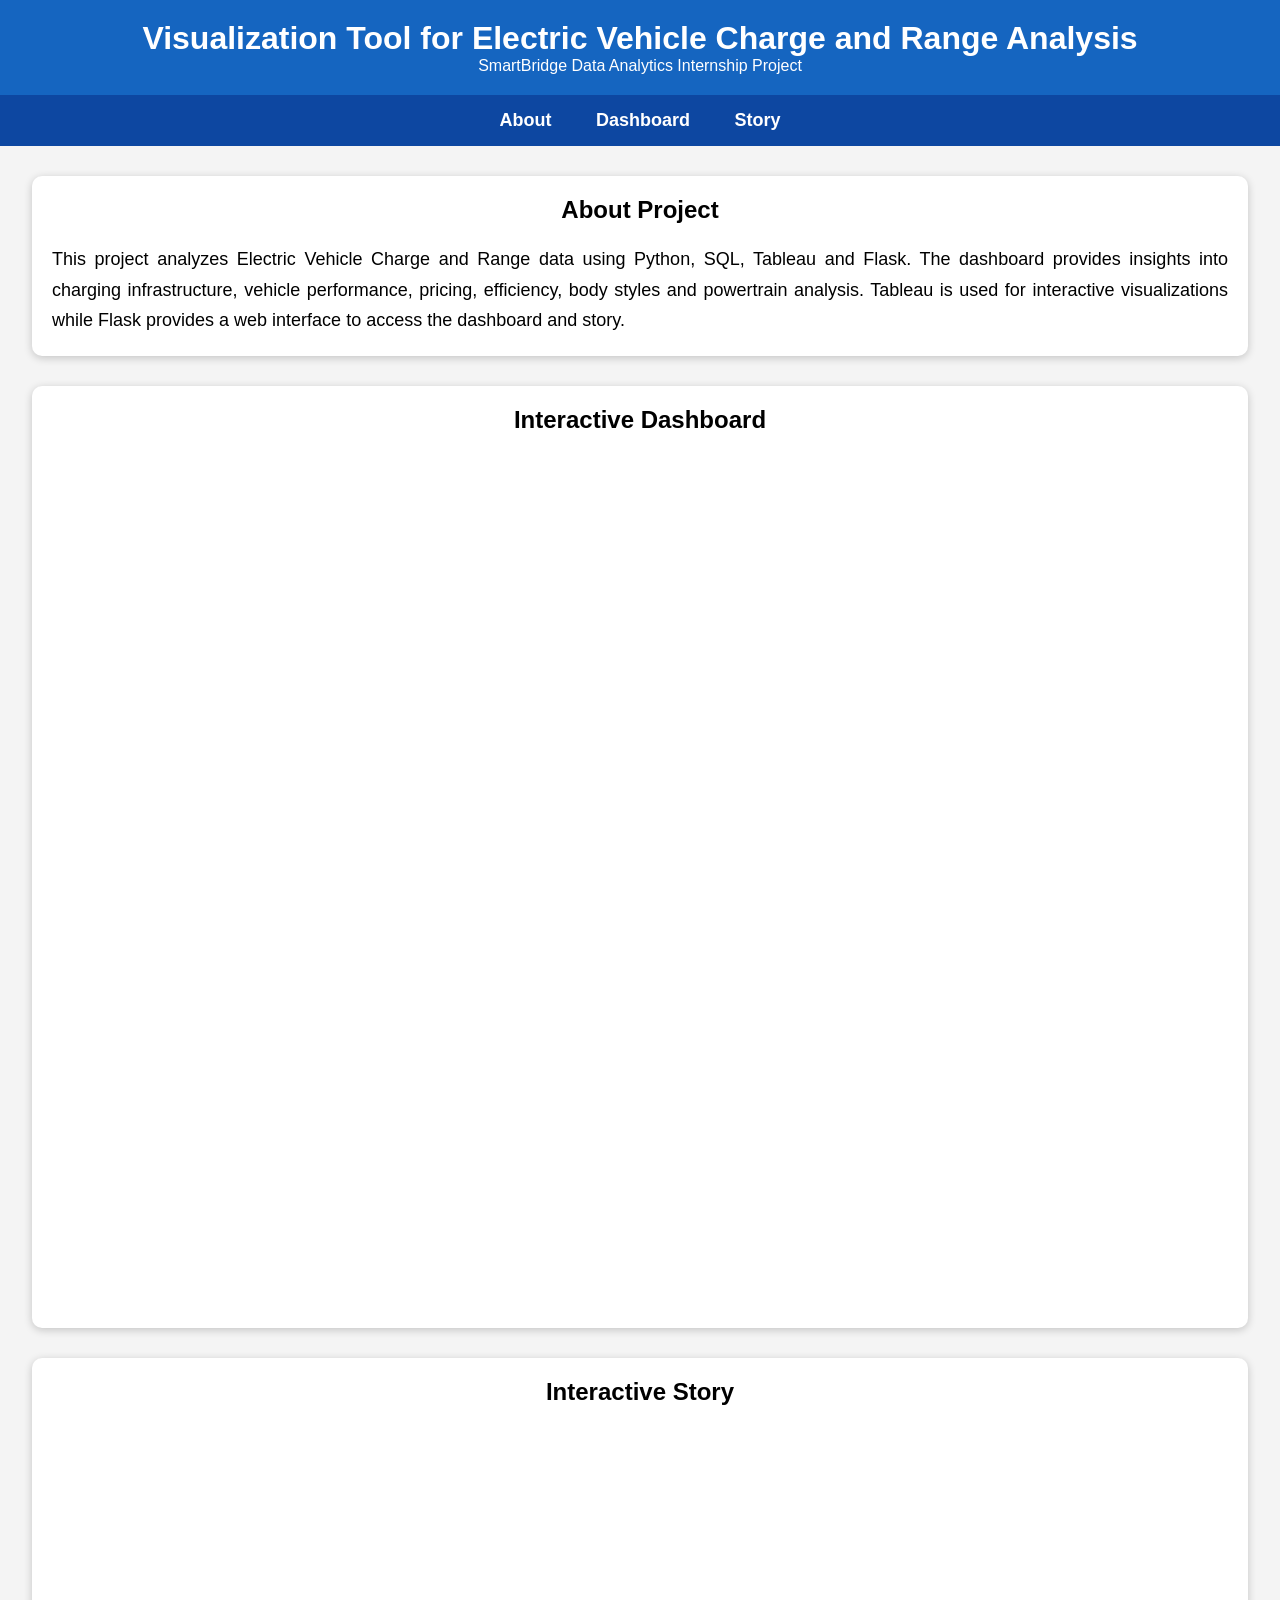
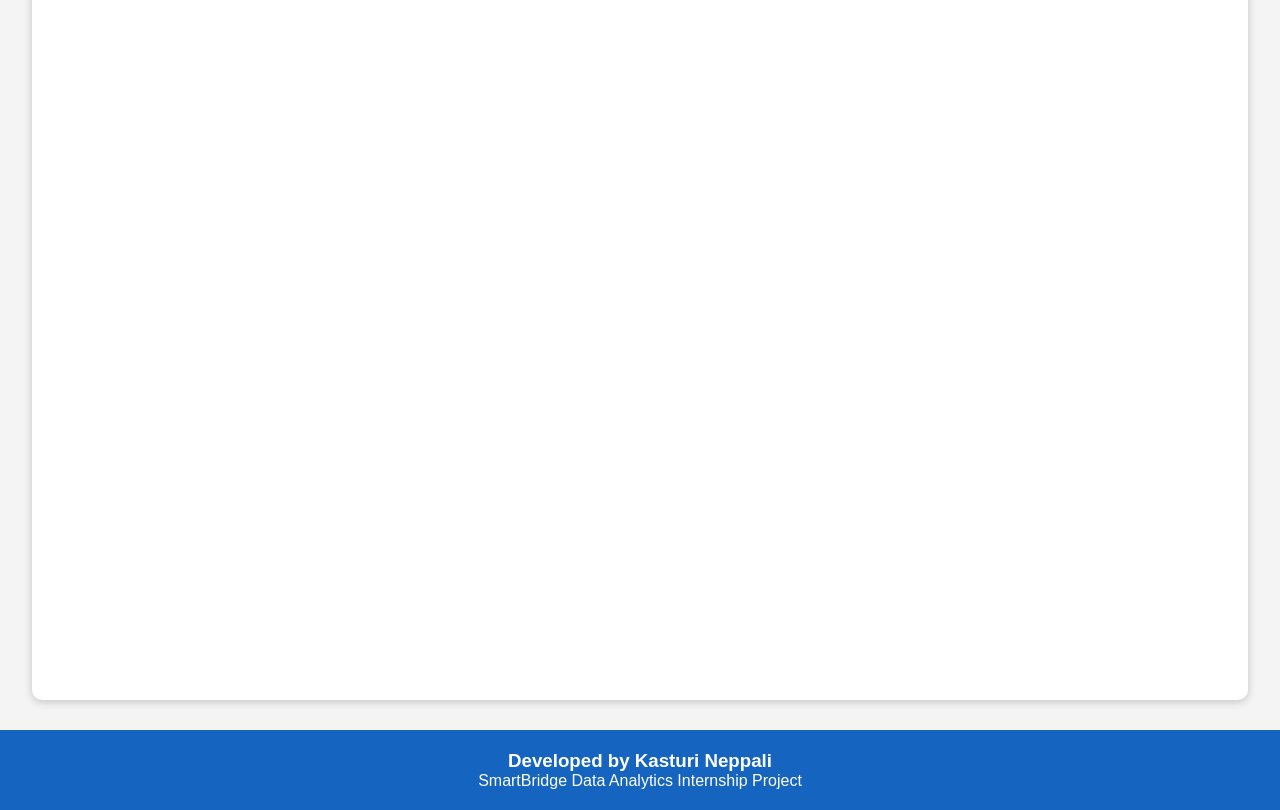
==== flask/templates/index.html @ 411b295a "Initial commit - EV Charge and Range Analysis Project" ====
<!DOCTYPE html>
<html lang="en">
<head>
<meta charset="UTF-8">
<meta name="viewport" content="width=device-width, initial-scale=1.0">
<title>Visualization Tool for Electric Vehicle Charge and Range Analysis</title>

<style>

*{
    margin:0;
    padding:0;
    box-sizing:border-box;
}

body{
    font-family:Arial,sans-serif;
    background:#f4f4f4;
}

header{
    background:#1565C0;
    color:white;
    padding:20px;
    text-align:center;
}

nav{
    background:#0D47A1;
    padding:15px;
    text-align:center;
}

nav a{
    color:white;
    text-decoration:none;
    margin:20px;
    font-size:18px;
    font-weight:bold;
}

section{
    width:95%;
    margin:30px auto;
    background:white;
    padding:20px;
    border-radius:10px;
    box-shadow:0px 2px 8px rgba(0,0,0,0.2);
}

h2{
    text-align:center;
    margin-bottom:20px;
}

iframe{
    width:100%;
    height:850px;
    border:none;
}

footer{
    background:#1565C0;
    color:white;
    text-align:center;
    padding:20px;
    margin-top:20px;
}

</style>

</head>

<body>

<header>

<h1>Visualization Tool for Electric Vehicle Charge and Range Analysis</h1>

<p>SmartBridge Data Analytics Internship Project</p>

</header>

<nav>

<a href="#about">About</a>
<a href="#dashboard">Dashboard</a>
<a href="#story">Story</a>

</nav>

<section id="about">

<h2>About Project</h2>

<p style="text-align:justify;font-size:18px;line-height:1.7">

This project analyzes Electric Vehicle Charge and Range data using Python, SQL, Tableau and Flask.
The dashboard provides insights into charging infrastructure, vehicle performance, pricing,
efficiency, body styles and powertrain analysis. Tableau is used for interactive visualizations
while Flask provides a web interface to access the dashboard and story.

</p>

</section>

<section id="dashboard">

<h2>Interactive Dashboard</h2>

<iframe
src="https://public.tableau.com/views/EV_Charge_and_Range_Analysis/Dashboard3?:showVizHome=no&:embed=true">
</iframe>

</section>

<section id="story">

<h2>Interactive Story</h2>

<iframe
src="https://public.tableau.com/views/EV_Charge_and_Range_Analysis/StoryofElectricCarsinIndia?:showVizHome=no&:embed=true">
</iframe>

</section>

<footer>

<h3>Developed by Kasturi Neppali</h3>

<p>SmartBridge Data Analytics Internship Project</p>

</footer>

</body>

</html>
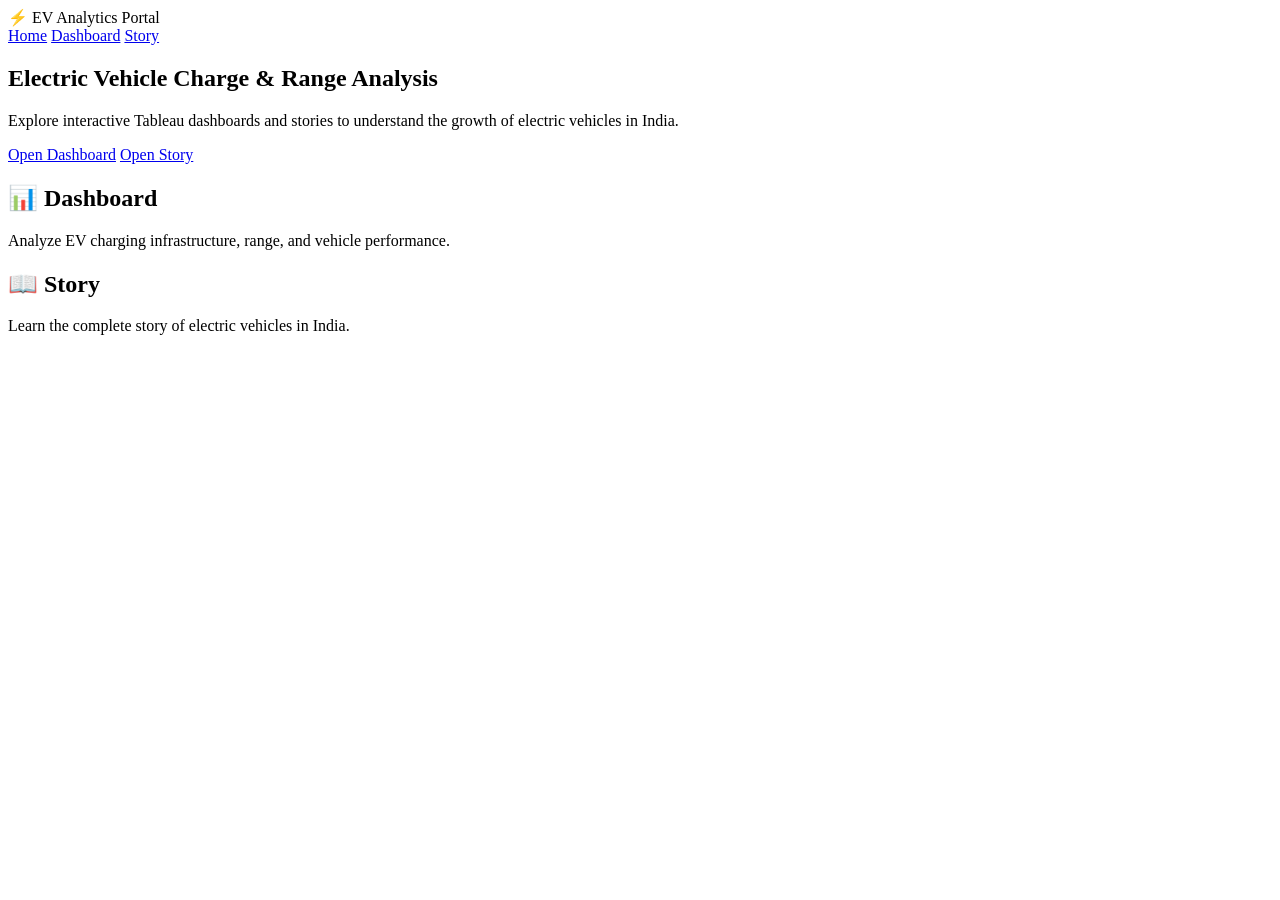
==== commit 44c01752: "Revamp index.html for EV Analytics Portal Updated the HTML structure and content for the EV Analytic" ====
--- a/flask/templates/index.html
+++ b/flask/templates/index.html
@@ -1,137 +1,58 @@
 <!DOCTYPE html>
 <html lang="en">
 <head>
-<meta charset="UTF-8">
-<meta name="viewport" content="width=device-width, initial-scale=1.0">
-<title>Visualization Tool for Electric Vehicle Charge and Range Analysis</title>
-
-<style>
-
-*{
-    margin:0;
-    padding:0;
-    box-sizing:border-box;
-}
-
-body{
-    font-family:Arial,sans-serif;
-    background:#f4f4f4;
-}
-
-header{
-    background:#1565C0;
-    color:white;
-    padding:20px;
-    text-align:center;
-}
-
-nav{
-    background:#0D47A1;
-    padding:15px;
-    text-align:center;
-}
-
-nav a{
-    color:white;
-    text-decoration:none;
-    margin:20px;
-    font-size:18px;
-    font-weight:bold;
-}
-
-section{
-    width:95%;
-    margin:30px auto;
-    background:white;
-    padding:20px;
-    border-radius:10px;
-    box-shadow:0px 2px 8px rgba(0,0,0,0.2);
-}
-
-h2{
-    text-align:center;
-    margin-bottom:20px;
-}
-
-iframe{
-    width:100%;
-    height:850px;
-    border:none;
-}
-
-footer{
-    background:#1565C0;
-    color:white;
-    text-align:center;
-    padding:20px;
-    margin-top:20px;
-}
-
-</style>
-
+    <meta charset="UTF-8">
+    <meta name="viewport" content="width=device-width, initial-scale=1.0">
+    <title>EV Analytics Portal</title>
+    <link rel="stylesheet" href="{{ url_for('static', filename='style.css') }}">
 </head>
-
 <body>
 
-<header>
+    <nav class="navbar">
+        <div class="logo">⚡ EV Analytics Portal</div>
 
-<h1>Visualization Tool for Electric Vehicle Charge and Range Analysis</h1>
+        <div class="links">
+            <a href="/">Home</a>
+            <a href="/dashboard">Dashboard</a>
+            <a href="/story">Story</a>
+        </div>
+    </nav>
 
-<p>SmartBridge Data Analytics Internship Project</p>
+    <section class="hero">
+        <h1>Electric Vehicle Charge & Range Analysis</h1>
 
-</header>
+        <p>
+            Explore interactive Tableau dashboards and stories to understand
+            the growth of electric vehicles in India.
+        </p>
 
-<nav>
+        <div class="buttons">
+            <a class="btn" href="/dashboard">Open Dashboard</a>
 
-<a href="#about">About</a>
-<a href="#dashboard">Dashboard</a>
-<a href="#story">Story</a>
+            <a class="btn secondary" href="/story">Open Story</a>
+        </div>
+    </section>
 
-</nav>
+    <section class="cards">
 
-<section id="about">
+        <div class="card">
+            <h2>📊 Dashboard</h2>
 
-<h2>About Project</h2>
+            <p>
+                Analyze EV charging infrastructure, range, and vehicle
+                performance.
+            </p>
+        </div>
 
-<p style="text-align:justify;font-size:18px;line-height:1.7">
+        <div class="card">
+            <h2>📖 Story</h2>
 
-This project analyzes Electric Vehicle Charge and Range data using Python, SQL, Tableau and Flask.
-The dashboard provides insights into charging infrastructure, vehicle performance, pricing,
-efficiency, body styles and powertrain analysis. Tableau is used for interactive visualizations
-while Flask provides a web interface to access the dashboard and story.
+            <p>
+                Learn the complete story of electric vehicles in India.
+            </p>
+        </div>
 
-</p>
-
-</section>
-
-<section id="dashboard">
-
-<h2>Interactive Dashboard</h2>
-
-<iframe
-src="https://public.tableau.com/views/EV_Charge_and_Range_Analysis/Dashboard3?:showVizHome=no&:embed=true">
-</iframe>
-
-</section>
-
-<section id="story">
-
-<h2>Interactive Story</h2>
-
-<iframe
-src="https://public.tableau.com/views/EV_Charge_and_Range_Analysis/StoryofElectricCarsinIndia?:showVizHome=no&:embed=true">
-</iframe>
-
-</section>
-
-<footer>
-
-<h3>Developed by Kasturi Neppali</h3>
-
-<p>SmartBridge Data Analytics Internship Project</p>
-
-</footer>
+    </section>
 
 </body>
-
-</html>+</html>
